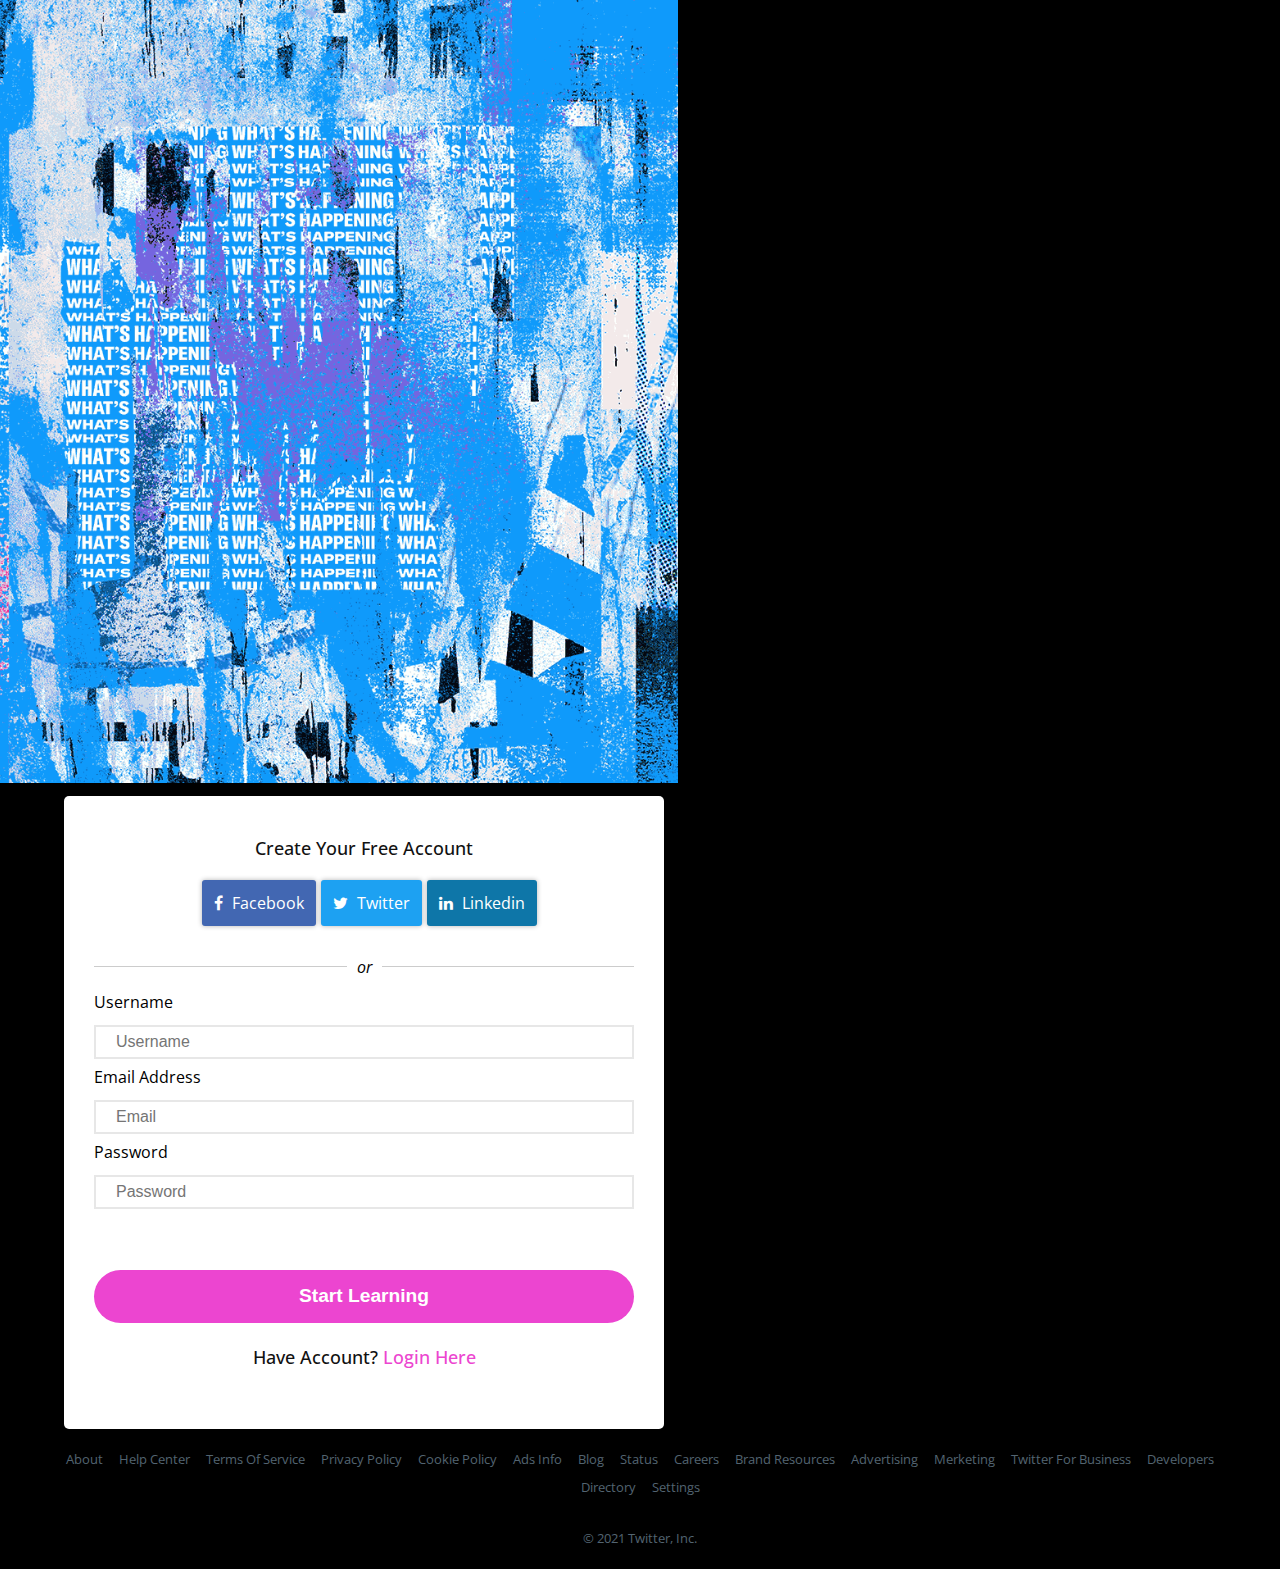
==== Login Page/index.html @ d020df69 "Add files via upload" ====
<html lang="en">
<head>
  <meta charset="UTF-8">
  <meta http-equiv="X-UA-Compatible" content="IE=edge">
  <meta name="viewport" content="width=device-width, initial-scale=1.0">
  <link rel="stylesheet" href="style.css">
  <title>Twitter Page Clone</title> 
  <link rel="stylesheet" href="https://stackpath.bootstrapcdn.com/font-awesome/4.7
.0/css/font-awesome.min.css">
<body>
  <div class="container1">
    <div class="image">
    
    </div>

    <!--<div class="content">
      
    </div>-->
    
    <div class="container">
      
      <p class="login-text">Create your free Account</p>
      <div class="login-social">
          <a href="#" class="facebook"><i class="fa fa-facebook"></i> Facebook</a>
          <a href="#" class="twitter"><i class="fa fa-twitter"></i> Twitter</a>
          <a href="#" class="linkedin"><i class="fa fa-linkedin"></i> Linkedin</a>
      </div>
      <div class="or-seperator"><i> or </i></div>
      <form class="login-email">
         
          <div class="input-group">
              <label>Username</label>
              <input type="text" placeholder="Username" required>
            
          </div>
          <div class="input-group">
              <label>Email Address</label>
              <input type="email" placeholder="Email" required>
          </div>
          <div class="input-group">
            <label>Password</label>
            <input type="password" placeholder="Password" required>
        </div>
          <div class="input-group">
              <button class="btn">Start Learning</button>
          </div>
          <div class="login-text">Have Account? <span style="color:rgb(236, 69, 208);">Login Here</span></div>
      </form>
  </div>


    <div class="footer">
      <nav>
        <a href="#">About</a>
        <a href="#">help center</a>
        <a href="#">terms of service</a>
        <a href="#">privacy policy</a>
        <a href="#">cookie policy</a>
        <a href="#">ads info</a>
        <a href="#">blog</a>
        <a href="#">status</a>
        <a href="#">careers</a>
        <a href="#">brand resources</a>
        <a href="#">advertising</a>
        <a href="#">merketing</a>
        <a href="#">twitter for business</a>
        <a href="#">developers</a>
        <a href="#">directory</a>
        <a href="#">settings</a>
      </nav>
      <br>
      <p>&copy; 2021 Twitter, Inc.</p>
    </div>
  
  </div>
</body>
</html>
---- Login Page/style.css ----
@import url('https://fonts.googleapis.com/css2?family=Lato&display=swap');
@import url('https://fonts.googleapis.com/css2?family=Open+Sans:wght@500&display=swap');

*{
  margin: 0;
  padding: 0;
  box-sizing: border-box;
  
  
}

body {
  font-family: 'Open Sans', sans-serif;
  min-height: 100vh;
  overflow-x: hidden;
  margin: 0;
  padding: 0;
  background-color: black;
}

.container1 {
  width: 100vw;
  height: 87vh;
  display: flex;
  flex-wrap: wrap;
}

.image {
  height: 100%;
  background: url('img/cover-img.png') center center/cover;
  flex: 0 1 53vw;
  position: relative;
}

.content {
  flex: 0 0 47vw;
  display: flex;
  flex-direction: column;
  align-items: flex-start;
  justify-content: space-evenly;
  padding: 2rem;
}

.container {
  width: 600px;
  min-height: 400px;
  background: #FFF;
  border-radius: 5px;
  box-shadow: 0 0 5px rgba(0,0,0,.3);
  padding: 40px 30px;
  margin-left: 5%;
  float:right;
  margin-top: 1%;
  font-family: 'Open Sans', sans-serif;
}

.container .login-text {
  color: #111;
  font-weight: 500;
  font-size: 1.1rem;
  text-align: center;
  margin-bottom: 20px;
  display: block;
  text-transform: capitalize;
}

.container .login-social {
  display: flex;
  /*grid-template-columns: repeat(auto-fit, minmax(50%, 1fr));
  margin-bottom: 25px;*/
  margin-left: 20%;
  
}

.container .login-social a {
  padding: 12px;
  margin-right: 5px;
  border-radius: 3px;
  box-shadow: 0 0 5px rgba(0,0,0,.3);
  text-decoration: none;
  font-size: 1rem;
  text-align: center;
  color: #FFF;
  transition: .3s;
  margin-bottom: 20px;

}
.or-seperator {
  margin-top: 20px;
  text-align: center;
  border-top: 1px solid #ccc;
}
.or-seperator i {
  padding: 0 10px;
  background: white;
  position: relative;
  top: -11px;
  z-index: 1;
} 

.container .login-social a i {
  margin-right: 5px;
}

.container .login-social a.facebook {
  background: #4267B2;
}

.container .login-social a.twitter {
  background: #1DA1F2;
}

.container .login-social a.google-plus {
  background: #db4a39;
}

.container .login-social a.linkedin {
  background: #0e76a8;
}

.container .login-social a.facebook:hover {
  background: #3d5fa3;
}

.container .login-social a.twitter:hover {
  background: #1991db;
}

.container .login-social a.linkedin:hover {
  background: #0b5c81;
}

.container .login-email .input-group {
  width: 100%;
  height: 50px;
  margin-bottom: 25px;
}

.container .login-email .input-group label{
  display: flex;
  flex-direction: row;
  justify-content: flex-start;
  text-align: left;
  width: 400px;
  line-height: 26px;
  margin-bottom: 10px;
}

.container .login-email .input-group input {
  width: 100%;
  height: 100%;
  border: 2px solid #e7e7e7;
  padding: 15px 20px;
  font-size: 1rem;
  margin-bottom: 10px;
  background: transparent;
  outline: none;
  transition: .3s;
  height: 20px;
  flex: 0 0 200px;
  
}

.container .login-email .input-group input:focus,
.container .login-email .input-group input:valid {
  border-color: rgb(236, 69, 208);
}

.container .login-email .input-group .btn {
  display: block;
  width: 100%;
  padding: 15px 20px;
  text-align: center;
  border: none;
  background:rgb(236, 69, 208);
  outline: none;
  border-radius: 30px;
  font-size: 1.2rem;
  color: #FFF;
  cursor: pointer;
  transition: .3s;
  margin-top: 15%;

}

.container .login-email .input-group .btn:hover {
  transform: translateY(-5px);
  background: #6c5ce7;
}

.big-bird {
  width: 16rem;
  position: absolute;
  top: 50%;
  left: 50%;
  transform: translate(-50%, -50%);
  fill: #fff;
}

.small-bird {
 width: 3.5rem;
 fill: #1da1f2;
}

h1, h3 {
  color: #0f1419;
  font-weight: 900;
}

h1 {
  font-size: 5.5vw;
}

h3 {
  font-size: 2.3rem;
}

.btn {
  display: flex;
  align-items: center;
  justify-content: center;
  width: 24rem;
  height: 3.3rem;
  border-radius: 10vw;
  font-size: 1rem;
  text-decoration: none;
  font-weight: 700;
}

.btn-signup {
  background:rgb(236, 69, 208);
  color: #fff;
  transition: all .2s ease;
  margin-bottom: 20px;
}

.btn-signup:hover {
  background: rgb(236, 69, 208);
}

.btn-login {
  border: 1px solid rgb(236, 69, 208);
  color: rgb(236, 69, 208);
}

.footer {
  padding: 1rem 2%;
}

.footer nav {
  display: flex;
  flex-direction: row;
  flex-wrap: wrap;
  justify-content: center;
  align-items: center;
}

.footer nav a,
.footer nav div {
  text-decoration: none;
  font-size: 13px;
  color: #536471;
  margin: .3rem .5rem;
  text-transform: capitalize;
  border-bottom: 1px solid transparent;
  transition: all .2s ease;
}
.footer p{
  text-align: center;
  font-size: 13px;
  color:#536471;
  margin: .3rem .5rem;
  border-bottom: 1px solid transparent;
}

.footer nav a:hover {
  border-bottom: 1px solid #536471;
}

@media(max-width: 750px) {
  html,body {
    margin:0;
    padding:0;
    overflow-x:hidden;
}
  .container {
    order: -1;
    width: 300px;
    max-width: 300px;
    height: 90vh;
    margin: 0 auto;
    margin-bottom: 10%;
  }

  .container .login-social {
    display: block;
    margin-left: -4%;
  }
  .container .login-social a {
    display: block;
  }

  .image {
    height: 50vh;
    flex:  0 1 100vw;
  }

  .button {
    display: flex;
  }

  .btn {
    width: 15rem;
    margin-right: 1rem;
  }

  h1 {
    font-size: 8vw;
  }
}

@media(max-width: 580px) {
  .container {
    margin-top: 5%;
    padding: 2rem;
    align-items: center;
  }

  .button {
    flex-direction: column;
  }

  .btn {
    width: 25rem;
  }
  h1 {
    font-size: 10vw;
  }

  h3 {
    font-size: 1.7rem;
  }
}
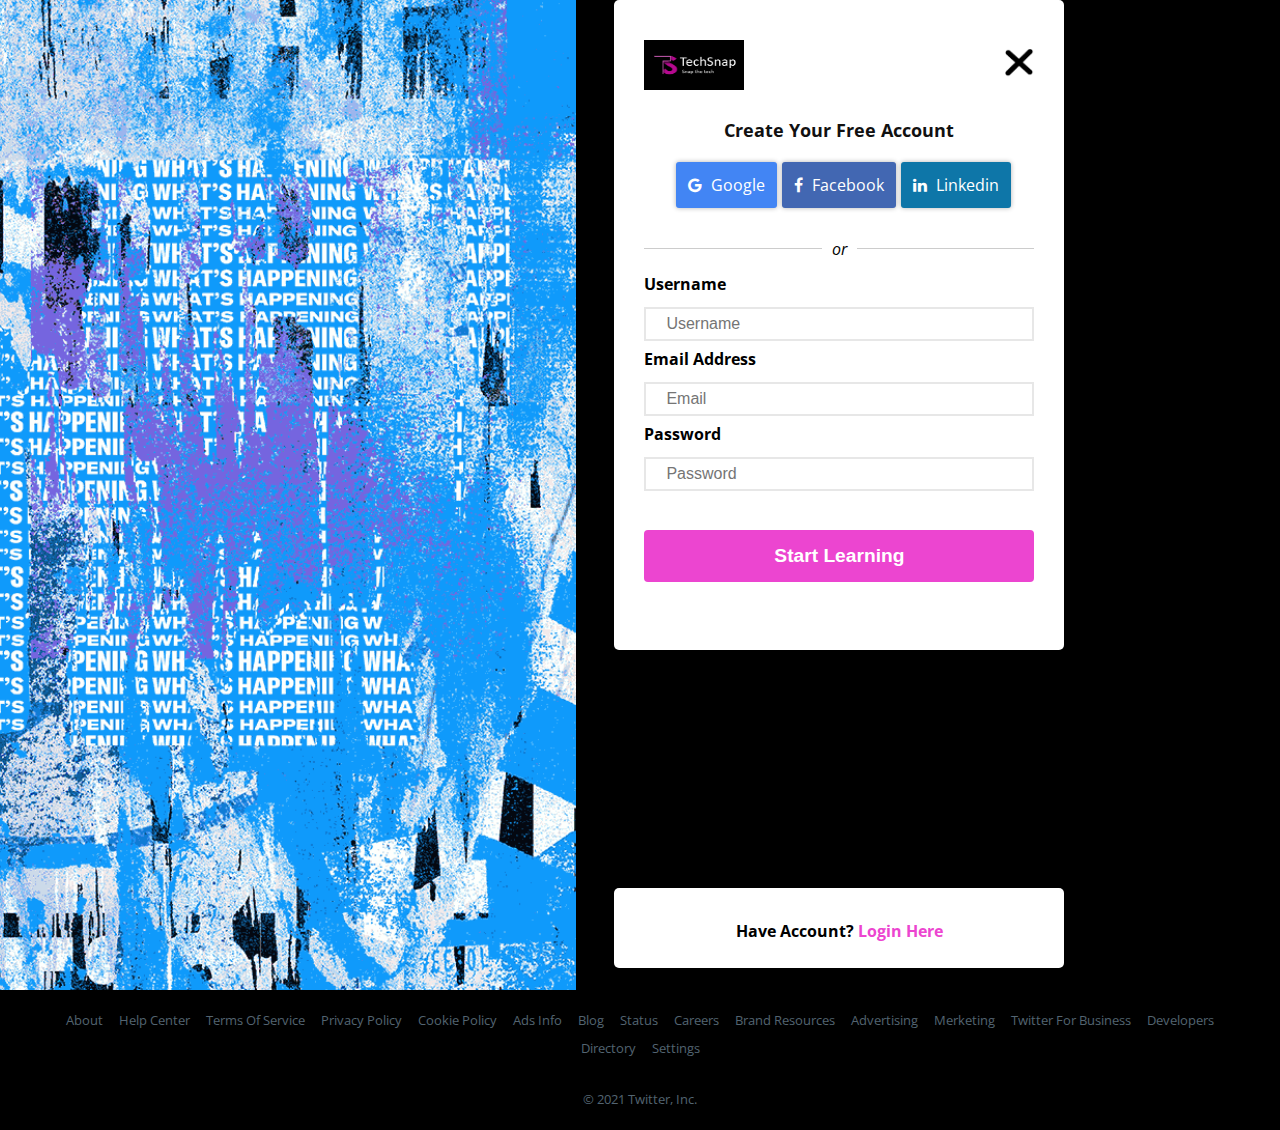
==== commit 7541f0c7: "Add files via upload" ====
--- a/Login Page/index.html
+++ b/Login Page/index.html
@@ -7,6 +7,7 @@
   <title>Twitter Page Clone</title> 
   <link rel="stylesheet" href="https://stackpath.bootstrapcdn.com/font-awesome/4.7
 .0/css/font-awesome.min.css">
+
 <body>
   <div class="container1">
     <div class="image">
@@ -18,11 +19,13 @@
     </div>-->
     
     <div class="container">
-      
+
+      <img class="img1" src="img/logo.jpg"/>
+      <img class="img2" src="img/close.png"/>
       <p class="login-text">Create your free Account</p>
       <div class="login-social">
+          <a href="#" class="google"><i class="fa fa-google"></i> Google</a>
           <a href="#" class="facebook"><i class="fa fa-facebook"></i> Facebook</a>
-          <a href="#" class="twitter"><i class="fa fa-twitter"></i> Twitter</a>
           <a href="#" class="linkedin"><i class="fa fa-linkedin"></i> Linkedin</a>
       </div>
       <div class="or-seperator"><i> or </i></div>
@@ -44,10 +47,16 @@
           <div class="input-group">
               <button class="btn">Start Learning</button>
           </div>
-          <div class="login-text">Have Account? <span style="color:rgb(236, 69, 208);">Login Here</span></div>
+          <!--<div class="login-text">Have Account? <span style="color:rgb(236, 69, 208);">Login Here</span></div>-->
       </form>
   </div>
+  
+  <div class="container2">
+    <div class="login-text">Have Account? <span style="color:rgb(236, 69, 208);">Login Here</span></div>
+  </div>
 
+ 
+  
 
     <div class="footer">
       <nav>
--- a/Login Page/style.css
+++ b/Login Page/style.css
@@ -20,7 +20,7 @@
 
 .container1 {
   width: 100vw;
-  height: 87vh;
+  height: 110vh;
   display: flex;
   flex-wrap: wrap;
 }
@@ -28,47 +28,96 @@
 .image {
   height: 100%;
   background: url('img/cover-img.png') center center/cover;
-  flex: 0 1 53vw;
+  flex: 0 1 45vw;
   position: relative;
 }
 
+.container3{
+  display: flex;
+}
+
 .content {
-  flex: 0 0 47vw;
+  flex: 0 0 98vw;
   display: flex;
   flex-direction: column;
-  align-items: flex-start;
+  align-items:flex-end;
   justify-content: space-evenly;
   padding: 2rem;
-}
+  margin-top: -120%;
+  
+}
+.content span{
+  color: white;
+}
+
 
 .container {
-  width: 600px;
+  width: 450px;
   min-height: 400px;
+  height: 650px;
   background: #FFF;
   border-radius: 5px;
   box-shadow: 0 0 5px rgba(0,0,0,.3);
   padding: 40px 30px;
-  margin-left: 5%;
-  float:right;
-  margin-top: 1%;
+  margin-left: 3%;
+  align-items: center;
+  margin-bottom: 15%;
   font-family: 'Open Sans', sans-serif;
 }
 
+.container2{
+      width: 450px;
+      height: 5vh;
+      background: #FFF;
+      border-radius: 5px;
+      box-shadow: 0 0 5px rgba(0,0,0,.3);
+      padding: 40px 30px;
+      margin-left: 48%;
+      align-items: center;
+      margin-top: -8%;
+      font-family: 'Open Sans', sans-serif;
+}
+
+.container .img1{
+  width: 100px;
+  height: 50px;
+  float: left;
+  margin-bottom: 5%;
+}
+
+.container .img2{
+  width: 30px;
+  height: 30px;
+  float: right;
+  margin-top: 2%;
+  margin-bottom: 5%;
+}
+
+.container2 .login-text{
+  font-weight: bold;
+  text-align: center;
+  margin-top: -2%;
+
+}
+
 .container .login-text {
+  margin-top: 20%;
   color: #111;
-  font-weight: 500;
+  font-weight: bold;
   font-size: 1.1rem;
   text-align: center;
   margin-bottom: 20px;
   display: block;
-  text-transform: capitalize;
+  text-transform:capitalize;
+  
 }
 
 .container .login-social {
   display: flex;
   /*grid-template-columns: repeat(auto-fit, minmax(50%, 1fr));
   margin-bottom: 25px;*/
-  margin-left: 20%;
+  margin-left: 8%;
+  align-items: center;
   
 }
 
@@ -106,8 +155,8 @@
   background: #4267B2;
 }
 
-.container .login-social a.twitter {
-  background: #1DA1F2;
+.container .login-social a.google {
+  background: #4285F4;
 }
 
 .container .login-social a.google-plus {
@@ -144,6 +193,7 @@
   width: 400px;
   line-height: 26px;
   margin-bottom: 10px;
+  font-weight: bold;
 }
 
 .container .login-email .input-group input {
@@ -159,6 +209,7 @@
   height: 20px;
   flex: 0 0 200px;
   
+  
 }
 
 .container .login-email .input-group input:focus,
@@ -169,12 +220,12 @@
 .container .login-email .input-group .btn {
   display: block;
   width: 100%;
-  padding: 15px 20px;
+  padding: 0px 15px;
   text-align: center;
   border: none;
   background:rgb(236, 69, 208);
   outline: none;
-  border-radius: 30px;
+  border-radius: 4px;
   font-size: 1.2rem;
   color: #FFF;
   cursor: pointer;
@@ -285,19 +336,41 @@
 }
   .container {
     order: -1;
-    width: 300px;
-    max-width: 300px;
+    width: 350px;
+    max-width: 350px;
     height: 90vh;
     margin: 0 auto;
+    margin-bottom: 5%;
+    flex:  0 0 50vw;
+    
+  }
+
+  .container .login-text{
+    margin-top: 30%;
+  }
+
+  .container2 {
+    order: -1;
+    width: 350px;
+    max-width: 350px;
+    height: 5vh;
+    margin: 0 auto;
     margin-bottom: 10%;
+    align-items: center;
+    display: flex;
+  }
+
+  .container2 .login-text{
+    text-align: center;
+    margin-left: 20%;
   }
 
   .container .login-social {
-    display: block;
-    margin-left: -4%;
+    display: flex;
+    margin-left: -6%;
   }
   .container .login-social a {
-    display: block;
+    display: flex;
   }
 
   .image {
@@ -317,10 +390,29 @@
   h1 {
     font-size: 8vw;
   }
+  
+  .content{
+    order: -1;
+    color: black;
+    margin-left: 40%;
+    
+  }
+  .content span{
+    color: white;
+    float: right;
+  }
+
+
 }
 
 @media(max-width: 580px) {
   .container {
+    margin-top: 10%;
+    padding: 2rem;
+    align-items: center;
+  }
+
+  .container2 {
     margin-top: 5%;
     padding: 2rem;
     align-items: center;
